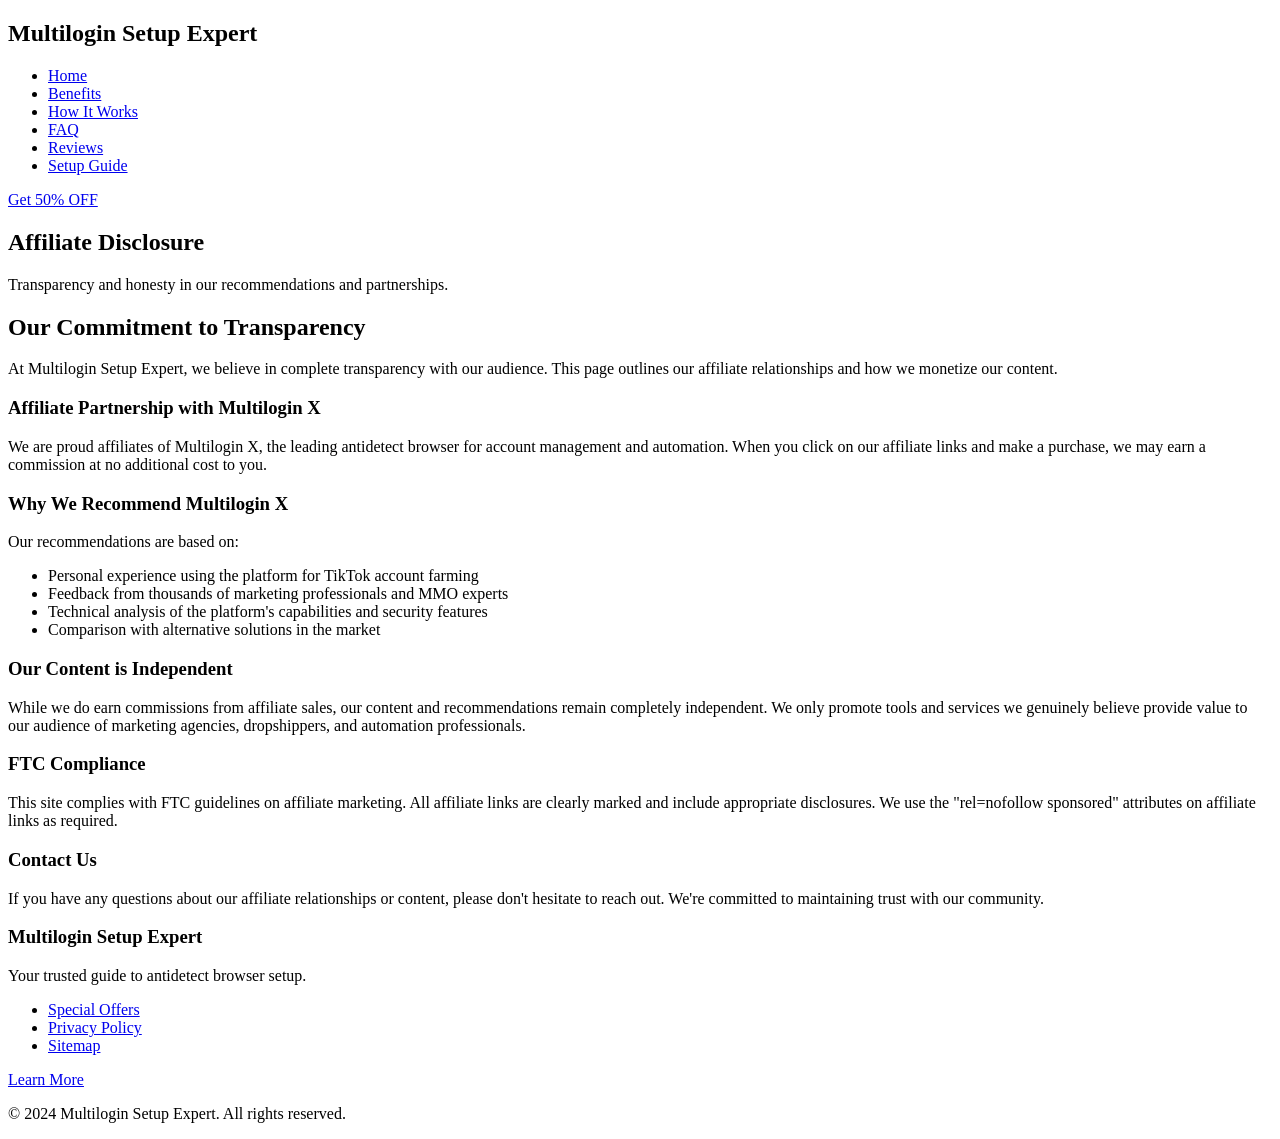
==== disclosure/index.html @ 5e25d1ae "1" ====
<!DOCTYPE html>
<html lang="en">
<head>
    <meta charset="UTF-8">
    <meta name="viewport" content="width=device-width, initial-scale=1.0">
    <title>Affiliate Disclosure - Multilogin Setup Expert</title>
    <meta name="description" content="Affiliate disclosure and transparency statement for Multilogin Setup Expert. Learn about our partnership with Multilogin X.">
    <meta name="author" content="Multilogin Setup Expert">
    <link rel="canonical" href="https://multilogin-setup-guide.github.io/disclosure/">
    <link rel="stylesheet" href="../assets/style.css">
</head>
<body>
    <header>
        <nav>
            <div class="nav-container">
                <div class="nav-brand">
                    <h1>Multilogin Setup Expert</h1>
                </div>
                <ul class="nav-menu">
                    <li><a href="../#hero">Home</a></li>
                    <li><a href="../#benefits">Benefits</a></li>
                    <li><a href="../#how-it-works">How It Works</a></li>
                    <li><a href="../#faq">FAQ</a></li>
                    <li><a href="../review/">Reviews</a></li>
                    <li><a href="../setup/">Setup Guide</a></li>
                </ul>
                <a href="https://multilogin.com/multiple-accounting/create-multiple-tiktok-accounts/?utm_source=MAM&utm_medium=partner&a_aid=MAM&a_bid=1afcb9d4" target="_blank" rel="noopener noreferrer sponsored" class="cta-button nav-cta">Get 50% OFF</a>
            </div>
        </nav>
    </header>

    <main>
        <section class="hero">
            <div class="container">
                <h1>Affiliate Disclosure</h1>
                <p>Transparency and honesty in our recommendations and partnerships.</p>
            </div>
        </section>

        <section class="disclosure-content">
            <div class="container">
                <h2>Our Commitment to Transparency</h2>
                <p>At Multilogin Setup Expert, we believe in complete transparency with our audience. This page outlines our affiliate relationships and how we monetize our content.</p>

                <h3>Affiliate Partnership with Multilogin X</h3>
                <p>We are proud affiliates of Multilogin X, the leading antidetect browser for account management and automation. When you click on our affiliate links and make a purchase, we may earn a commission at no additional cost to you.</p>

                <h3>Why We Recommend Multilogin X</h3>
                <p>Our recommendations are based on:</p>
                <ul>
                    <li>Personal experience using the platform for TikTok account farming</li>
                    <li>Feedback from thousands of marketing professionals and MMO experts</li>
                    <li>Technical analysis of the platform's capabilities and security features</li>
                    <li>Comparison with alternative solutions in the market</li>
                </ul>

                <h3>Our Content is Independent</h3>
                <p>While we do earn commissions from affiliate sales, our content and recommendations remain completely independent. We only promote tools and services we genuinely believe provide value to our audience of marketing agencies, dropshippers, and automation professionals.</p>

                <h3>FTC Compliance</h3>
                <p>This site complies with FTC guidelines on affiliate marketing. All affiliate links are clearly marked and include appropriate disclosures. We use the "rel=nofollow sponsored" attributes on affiliate links as required.</p>

                <h3>Contact Us</h3>
                <p>If you have any questions about our affiliate relationships or content, please don't hesitate to reach out. We're committed to maintaining trust with our community.</p>
            </div>
        </section>
    </main>

    <footer>
        <div class="container">
            <div class="footer-content">
                <div class="footer-brand">
                    <h3>Multilogin Setup Expert</h3>
                    <p>Your trusted guide to antidetect browser setup.</p>
                </div>
                <div class="footer-links">
                    <ul>
                        <li><a href="../offers/">Special Offers</a></li>
                        <li><a href="../privacy/">Privacy Policy</a></li>
                        <li><a href="../sitemap.xml">Sitemap</a></li>
                    </ul>
                </div>
                <div class="footer-cta">
                    <a href="https://multilogin.com/multiple-accounting/create-multiple-tiktok-accounts/?utm_source=MAM&utm_medium=partner&a_aid=MAM&a_bid=1afcb9d4" target="_blank" rel="noopener noreferrer sponsored" class="cta-button footer-btn">Learn More</a>
                </div>
            </div>
            <div class="footer-bottom">
                <p>&copy; 2024 Multilogin Setup Expert. All rights reserved.</p>
            </div>
        </div>
    </footer>

    <script src="../assets/site.js"></script>
</body>
</html>
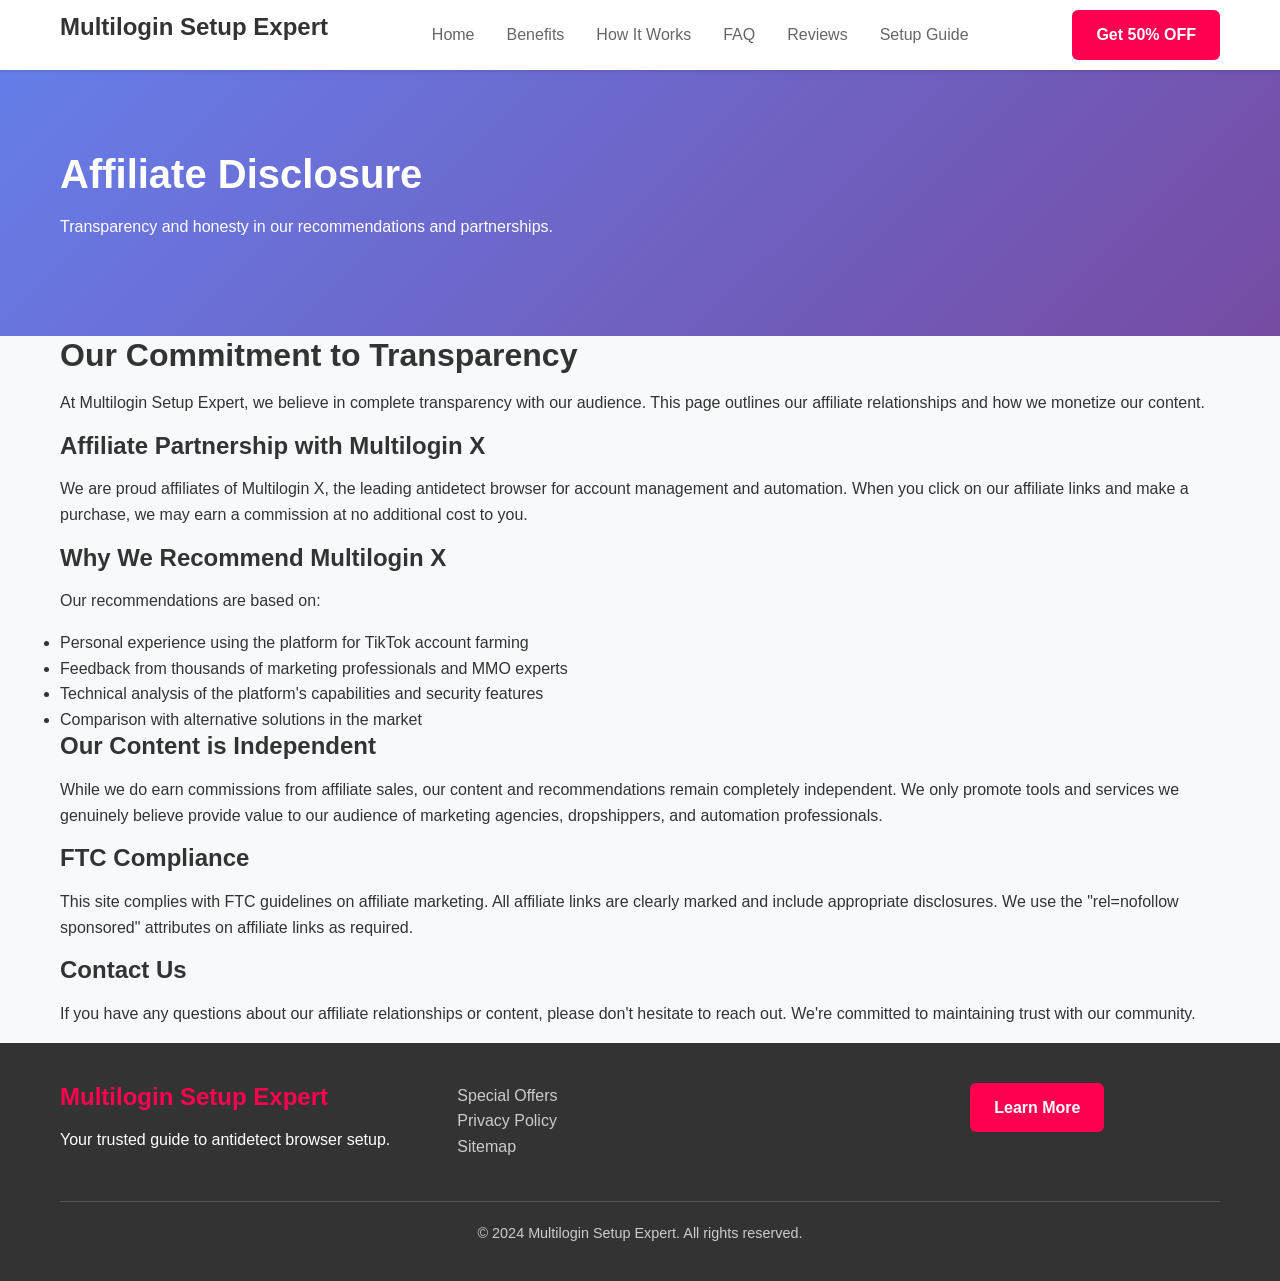
==== commit db04cd60: "4" ====
--- a/disclosure/index.html
+++ b/disclosure/index.html
@@ -7,7 +7,7 @@
     <meta name="description" content="Affiliate disclosure and transparency statement for Multilogin Setup Expert. Learn about our partnership with Multilogin X.">
     <meta name="author" content="Multilogin Setup Expert">
     <link rel="canonical" href="https://multilogin-setup-guide.github.io/disclosure/">
-    <link rel="stylesheet" href="../assets/style.css">
+    <link rel="stylesheet" href="../assets/styles.css">
 </head>
 <body>
     <header>
--- a/assets/styles.css
+++ b/assets/styles.css
@@ -0,0 +1,375 @@
+/* Multilogin Setup Expert - TikTok Farming Site CSS */
+/* Design System: Clean, Professional, Automation-Focused */
+
+/* Reset and Base Styles */
+* {
+    margin: 0;
+    padding: 0;
+    box-sizing: border-box;
+}
+
+body {
+    font-family: 'Segoe UI', Tahoma, Geneva, Verdana, sans-serif;
+    line-height: 1.6;
+    color: #333;
+    background-color: #f8f9fa;
+}
+
+.container {
+    max-width: 1200px;
+    margin: 0 auto;
+    padding: 0 20px;
+}
+
+/* Typography */
+h1, h2, h3, h4, h5, h6 {
+    font-weight: 600;
+    line-height: 1.2;
+    margin-bottom: 1rem;
+}
+
+h1 { font-size: 2.5rem; }
+h2 { font-size: 2rem; }
+h3 { font-size: 1.5rem; }
+
+p {
+    margin-bottom: 1rem;
+}
+
+/* Buttons */
+.cta-button {
+    display: inline-block;
+    padding: 12px 24px;
+    background: linear-gradient(135deg, #ff0050, #ff4081);
+    color: white;
+    text-decoration: none;
+    border-radius: 6px;
+    font-weight: 600;
+    transition: all 0.3s ease;
+    border: none;
+    cursor: pointer;
+}
+
+.cta-button:hover {
+    transform: translateY(-2px);
+    box-shadow: 0 4px 12px rgba(255, 0, 80, 0.3);
+}
+
+.cta-button.primary {
+    font-size: 1.1rem;
+    padding: 15px 30px;
+}
+
+.cta-button.secondary {
+    background: #007bff;
+}
+
+.cta-button.secondary:hover {
+    background: #0056b3;
+}
+
+/* Header */
+header {
+    background: white;
+    box-shadow: 0 2px 4px rgba(0,0,0,0.1);
+    position: sticky;
+    top: 0;
+    z-index: 100;
+}
+
+.nav-container {
+    max-width: 1200px;
+    margin: 0 auto;
+    padding: 0 20px;
+    display: flex;
+    justify-content: space-between;
+    align-items: center;
+    height: 70px;
+}
+
+.nav-brand h1 {
+    font-size: 1.5rem;
+    color: #333;
+}
+
+.nav-menu {
+    display: flex;
+    list-style: none;
+    gap: 2rem;
+}
+
+.nav-menu a {
+    text-decoration: none;
+    color: #666;
+    font-weight: 500;
+    transition: color 0.3s;
+}
+
+.nav-menu a:hover {
+    color: #ff0050;
+}
+
+.nav-cta {
+    background: #ff0050;
+}
+
+/* Hero Section */
+.hero {
+    background: linear-gradient(135deg, #667eea 0%, #764ba2 100%);
+    color: white;
+    padding: 80px 0;
+}
+
+.hero-container {
+    max-width: 1200px;
+    margin: 0 auto;
+    padding: 0 20px;
+    display: grid;
+    grid-template-columns: 1fr 1fr;
+    gap: 4rem;
+    align-items: center;
+}
+
+.hero-content h1 {
+    font-size: 3rem;
+    margin-bottom: 1.5rem;
+    line-height: 1.1;
+}
+
+.hero-content p {
+    font-size: 1.2rem;
+    margin-bottom: 2rem;
+    opacity: 0.9;
+}
+
+.hero-cta {
+    display: flex;
+    flex-direction: column;
+    gap: 1rem;
+    align-items: flex-start;
+}
+
+.promo-highlight {
+    font-size: 1.1rem;
+    background: rgba(255,255,255,0.2);
+    padding: 8px 16px;
+    border-radius: 4px;
+    font-weight: 600;
+}
+
+.hero-image img {
+    width: 100%;
+    border-radius: 12px;
+    box-shadow: 0 10px 30px rgba(0,0,0,0.2);
+}
+
+/* Benefits Section */
+.benefits {
+    padding: 80px 0;
+    background: white;
+}
+
+.benefits h2 {
+    text-align: center;
+    margin-bottom: 3rem;
+    color: #333;
+}
+
+.cards-grid {
+    display: grid;
+    grid-template-columns: repeat(auto-fit, minmax(280px, 1fr));
+    gap: 2rem;
+}
+
+.card {
+    background: white;
+    padding: 2rem;
+    border-radius: 8px;
+    box-shadow: 0 4px 6px rgba(0,0,0,0.1);
+    transition: transform 0.3s;
+}
+
+.card:hover {
+    transform: translateY(-5px);
+}
+
+.card h3 {
+    color: #ff0050;
+    margin-bottom: 1rem;
+}
+
+/* Split Section */
+.split-section {
+    padding: 80px 0;
+    background: #f8f9fa;
+}
+
+.split-content {
+    display: grid;
+    grid-template-columns: 1fr 1fr;
+    gap: 4rem;
+    align-items: center;
+}
+
+.split-text h2 {
+    color: #333;
+    margin-bottom: 1.5rem;
+}
+
+.split-image img {
+    width: 100%;
+    border-radius: 8px;
+}
+
+/* FAQ Section */
+.faq {
+    padding: 80px 0;
+    background: white;
+}
+
+.faq h2 {
+    text-align: center;
+    margin-bottom: 3rem;
+    color: #333;
+}
+
+.faq-list {
+    max-width: 800px;
+    margin: 0 auto;
+}
+
+.faq-list details {
+    margin-bottom: 1rem;
+    border: 1px solid #e0e0e0;
+    border-radius: 6px;
+    overflow: hidden;
+}
+
+.faq-list summary {
+    padding: 1.5rem;
+    background: #f8f9fa;
+    cursor: pointer;
+    font-weight: 600;
+    transition: background 0.3s;
+}
+
+.faq-list summary:hover {
+    background: #e9ecef;
+}
+
+.faq-list p {
+    padding: 1.5rem;
+    background: white;
+}
+
+/* Advanced Automation Section */
+.advanced-automation {
+    padding: 60px 0;
+    background: #f8f9fa;
+    text-align: center;
+}
+
+.advanced-automation h2 {
+    color: #333;
+    margin-bottom: 1rem;
+}
+
+.advanced-automation p {
+    max-width: 600px;
+    margin: 0 auto;
+    font-size: 1.1rem;
+}
+
+.advanced-automation a {
+    color: #007bff;
+    font-weight: 600;
+}
+
+/* Footer */
+footer {
+    background: #333;
+    color: white;
+    padding: 40px 0 20px;
+}
+
+.footer-content {
+    display: grid;
+    grid-template-columns: 1fr 1fr 1fr;
+    gap: 2rem;
+    margin-bottom: 2rem;
+}
+
+.footer-brand h3 {
+    color: #ff0050;
+    margin-bottom: 1rem;
+}
+
+.footer-links ul {
+    list-style: none;
+}
+
+.footer-links a {
+    color: #ccc;
+    text-decoration: none;
+    transition: color 0.3s;
+}
+
+.footer-links a:hover {
+    color: white;
+}
+
+.footer-cta {
+    text-align: center;
+}
+
+.footer-btn {
+    background: #ff0050;
+}
+
+.footer-bottom {
+    border-top: 1px solid #555;
+    padding-top: 20px;
+    text-align: center;
+    color: #ccc;
+    font-size: 0.9rem;
+}
+
+/* Responsive Design */
+@media (max-width: 768px) {
+    .nav-container {
+        flex-direction: column;
+        height: auto;
+        padding: 20px;
+    }
+    
+    .nav-menu {
+        margin: 20px 0;
+        flex-wrap: wrap;
+        justify-content: center;
+    }
+    
+    .hero-container {
+        grid-template-columns: 1fr;
+        gap: 2rem;
+        text-align: center;
+    }
+    
+    .hero-content h1 {
+        font-size: 2rem;
+    }
+    
+    .split-content {
+        grid-template-columns: 1fr;
+        gap: 2rem;
+        text-align: center;
+    }
+    
+    .footer-content {
+        grid-template-columns: 1fr;
+        text-align: center;
+    }
+    
+    .cards-grid {
+        grid-template-columns: 1fr;
+    }
+}
